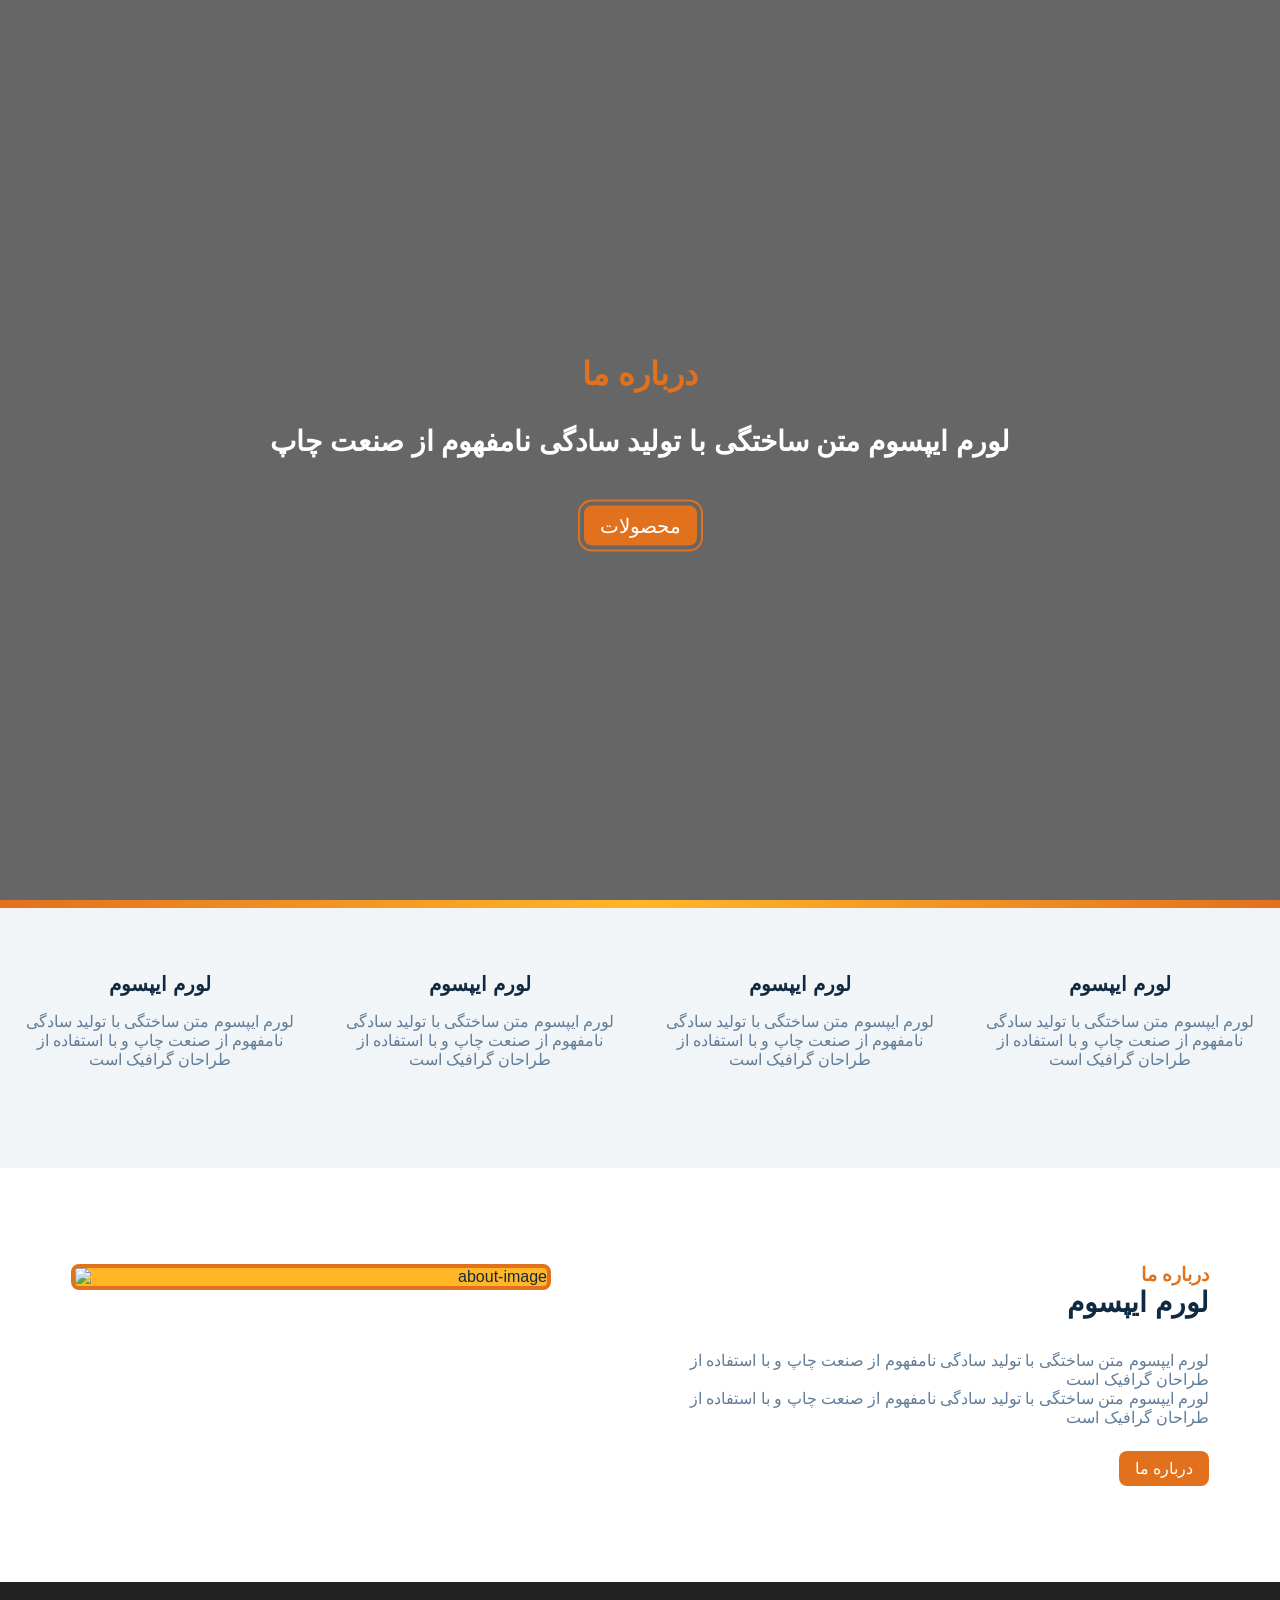
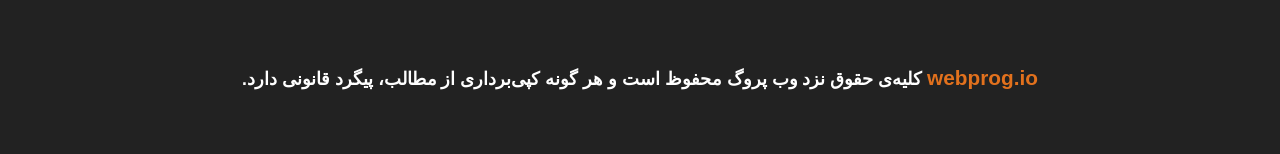
==== about.html @ 93d237e7 "add different pages" ====
<!doctype html>
<html lang="en">
  <head>
    <meta charset="UTF-8" />
    <meta name="viewport" content="width=device-width, initial-scale=1.0" />
    <title>webprog.io || About</title>
    <link rel="stylesheet" href="./css/main.css" />
    <link rel="stylesheet" href="./css/bootstrap-icons.css" />
  </head>

  <body>
    <!-- NAVBAR -->
    <span class="nav-btn" id="nav-btn">
      <i class="bi bi-list-nested"></i>
    </span>

    <nav class="navbar" id="navbar">
      <div class="navbar-header">
        <span class="nav-close" id="nav-close">
          <i class="bi bi-x"> </i>
        </span>
      </div>
      <ul class="navbar-items">
        <li>
          <a href="index.html" class="nav-link">
            <i class="bi bi-house-fill"></i>
            صفحه اصلی
          </a>
        </li>
        <li>
          <a href="about.html" class="nav-link">
            <i class="bi bi-info-circle-fill"></i>
            درباره ما
          </a>
        </li>

        <li>
          <a href="products.html" class="nav-link">
            <i class="bi bi-box-seam-fill"></i>
            محصولات
          </a>
        </li>

        <li>
          <a href="services.html" class="nav-link">
            <i class="bi bi-calendar2-check-fill"></i>

            خدمات
          </a>
        </li>

        <li>
          <a href="contact-us.html" class="nav-link">
            <i class="bi bi-chat-right-dots-fill"></i>
            تماس با ما
          </a>
        </li>
      </ul>
    </nav>
    <!-- END OF NAVBAR -->

    <!-- HEADER -->
    <header class="header">
      <div class="banner">
        <h1>درباره ما</h1>
        <h2>لورم ایپسوم متن ساختگی با تولید سادگی نامفهوم از صنعت چاپ</h2>
        <a href="./products.html" class="btn btn-banner">محصولات</a>
      </div>
    </header>
    <div class="content-divider"></div>
    <!-- END OF HEADER -->

    <!-- FEATURE -->
    <section class="features clearfix">
      <article class="feature">
        <span class="feature-icon">
          <i class="bi bi-x-diamond-fill"></i>
        </span>
        <h4 class="feature-title">لورم ایپسوم</h4>
        <p class="feature-text">
          لورم ایپسوم متن ساختگی با تولید سادگی نامفهوم از صنعت چاپ و با استفاده
          از طراحان گرافیک است
        </p>
      </article>
      <article class="feature">
        <span class="feature-icon">
          <i class="bi bi-symmetry-vertical"></i>
        </span>
        <h4 class="feature-title">لورم ایپسوم</h4>
        <p class="feature-text">
          لورم ایپسوم متن ساختگی با تولید سادگی نامفهوم از صنعت چاپ و با استفاده
          از طراحان گرافیک است
        </p>
      </article>
      <article class="feature">
        <span class="feature-icon">
          <i class="bi bi-subtract"></i>
        </span>
        <h4 class="feature-title">لورم ایپسوم</h4>
        <p class="feature-text">
          لورم ایپسوم متن ساختگی با تولید سادگی نامفهوم از صنعت چاپ و با استفاده
          از طراحان گرافیک است
        </p>
      </article>
      <article class="feature">
        <span class="feature-icon">
          <i class="bi bi-server"></i>
        </span>
        <h4 class="feature-title">لورم ایپسوم</h4>
        <p class="feature-text">
          لورم ایپسوم متن ساختگی با تولید سادگی نامفهوم از صنعت چاپ و با استفاده
          از طراحان گرافیک است
        </p>
      </article>
    </section>
    <!-- END OF FEATURE -->
    <!-- ABOUT -->
    <section class="clearfix section-center">
      <!-- ABOUT IMAGE -->
      <article class="about-img">
        <div class="about-picture-container">
          <img
            class="about-picture"
            src="images/about-bcg.jpg"
            alt="about-image"
          />
        </div>
      </article>
      <!-- ABOUT INFO -->
      <article class="about-info">
        <!-- SECTION TITLE -->
        <div class="section-title">
          <h3>درباره ما</h3>
          <h2>لورم ایپسوم</h2>
        </div>
        <p class="about-text">
          لورم ایپسوم متن ساختگی با تولید سادگی نامفهوم از صنعت چاپ و با استفاده
          از طراحان گرافیک است
        </p>
        <p class="about-text">
          لورم ایپسوم متن ساختگی با تولید سادگی نامفهوم از صنعت چاپ و با استفاده
          از طراحان گرافیک است
        </p>
        <a class="btn about-btn" href="about.html">درباره ما</a>
      </article>
    </section>

    <!-- END OF ABOUT -->

    <!-- FOOTER -->

    <footer class="footer">
      <div class="section-center">
        <div class="social-icons">
          <a class="social-icon" href="#">
            <i class="bi bi-whatsapp"></i>
          </a>

          <a class="social-icon" href="#">
            <i class="bi bi-twitter"></i>
          </a>

          <a class="social-icon" href="#">
            <i class="bi bi-instagram"></i>
          </a>
        </div>

        <h4 class="footer-text">
          <span class="company">webprog.io</span>
          کلیه‌ی حقوق نزد وب پروگ محفوظ است و هر گونه کپی‌برداری از مطالب، پیگرد
          قانونی دارد.
        </h4>
      </div>
    </footer>

    <!-- END OF FOOTER -->

    <script src="./js/app.js"></script>
  </body>
</html>
---- css/main.css ----
* {
    margin: 0;
    padding: 0;
    box-sizing: border-box;
}

/*
 * FONTS 
 */

@font-face {
    font-family: "vazir";
    src:
        url("../fonts/vazir/Vazir-FD-WOL.woff2.woff") format("woff2"),
        url("../fonts/vazir/Vazir-FD-WOL.woff") format("woff"),
        url("../fonts/vazir/Vazir-FD-WOL.ttf") format("truetype");
}

/*
 * VARIABLES
*/

:root {
    --clr-primary: #e2711d;
    --clr-primary-light: #ffb627;
    --clr-grey-1: #102a42;
    --clr-grey-5: #617d98;
    --clr-grey-10: #f1f5f8;
    --clr-white: #fff;
    --ff-primary: "vazir", sans-serif;
    --radius: 0.5rem;
    --transition: all 0.3s linear;
    --radius: 0.5rem;
}

body {
    font-family: var(--ff-primary);
    background: var(--clr-white);
    color: var(--clr-grey-1);
    text-align: right;
    font-size: 1rem;
    /* direction: rtl; */
}

a {
    text-decoration: none;
}

h1 {
    font-size: 1.75rem;
}

h2 {
    font-size: 1.5rem;
}

h4 {
    font-size: 1rem;
}

img {
    display: block;
    width: 100%;
}

@media screen and (min-width: 800px) {
    h1 {
        font-size: 2rem;
    }

    h2 {
        font-size: 1.75rem;
    }

    h4 {
        font-size: 1.25rem;
    }
}

.btn {
    background: var(--clr-primary);
    padding: 0.5rem 1rem;
    border-radius: var(--radius);
    color: var(--clr-white);
    display: inline-block;
}

.btn:hover {
    background: var(--clr-primary-light);
    color: var(--clr-primary);
    transition: var(--transition);
}

.clearfix::after,
.clearfix::before {
    content: "";
    clear: both;
    display: block;
}

.section-center {
    padding: 4rem 0;
    width: 85vw;
    margin: 0 auto;
    max-width: 1170px;
}

@media screen and (min-width: 992px) {
    .section-center {
        width: 95vw;
        padding: 4rem 1rem;
    }
}

.section-title h3 {
    color: var(--clr-primary);
}

.section-title {
    margin-bottom: 2rem;
}


/* ANIMATIONS */
@keyframes bounce {
    0%{
        transform: scale(1);
    }

    50%{
        transform: scale(2);
    }

    100%{
        transform: scale(1);
    }
}

@keyframes slideFromTop {
    0% {
        transform: translateY(-100px);
        opacity: 0;
    }

    100% {
        transform: translateY(0);
        opacity: 1;
    }
}

@keyframes slideFromBottom{
    0% {
        transform: translateY(100px);
        opacity: 0;
    }

    100% {
        transform: translateY(0);
        opacity: 1;
    }
}


/* NAVBAR */

.nav-btn {
    font-size: 1.5rem;
    color: var(--clr-primary);
    position: fixed;
    top: 5%;
    right: 5%;
    z-index: 1;
    cursor: pointer;
    animation: bounce 2s ease infinite;
}

.navbar {
    position: fixed;
    top: 0;
    right: 0;
    background: var(--clr-grey-10);
    z-index: 2;
    height: 100%;
    width: 100%;
    transform: translateX(100%);
    transition: var(--transition);
}


.showNav {
    transform: translateX(0);
}

@media screen and (min-width: 768px) {
    .navbar {
        width: 30vw;
        max-width: 20rem;
    }
}

.navbar-header {
    text-align: left;
}

.nav-close {
   font-size: 2.5rem; 
   color: #f29c9c;
   cursor: pointer;
   transition: var(--transition);

}

.nav-close:hover {
    color: #bb2525;
}

.navbar-items {
    list-style-type: none;
    direction: rtl;
}

.nav-link {
    display: block;
    padding: 0.5rem 1rem;
    font-size: 1.1rem;
    color: var(--clr-grey-5);
    transition: var(--transition);
}

.nav-link:hover {
    background: var(--clr-primary-light);
    border-right: 0.5rem solid var(--clr-primary);
    padding-right: 1.5rem;
    color: var(--clr-primary);

}

.nav-link i {
    font-size: 1.4rem;
    margin-left: 0.3rem;
}


/* HEADER */

header {
    height: 100vh;
    background:
        linear-gradient(rgba(0, 0, 0, 0.6), rgba(0, 0, 0, 0.6)),
        url(../images/header.jpg) center/cover no-repeat fixed;
    position: relative;
}

.banner {
    width: 100%;
    position: absolute;
    top: 50%;
    left: 50%;
    color: white;
    transform: translate(-50%, -50%);
    text-align: center;
}

.banner h1 {
    color: var(--clr-primary);
    margin-bottom: 2rem;
    animation: slideFromTop 2s ease-in-out;
}

.banner h2 {
    color: var(--clr-white);
    margin-bottom: 3rem;
    animation: slideFromBottom 2s ease-in-out;
}

.btn-banner {
    font-size: 1.25rem;
    outline: 0.125rem solid var(--clr-primary);
    outline-offset: 0.25rem;
    animation: slideFromBottom 2s linear;
}

/* CONTENT DIVIDER */

.content-divider {
    height: 0.5rem;
    background: linear-gradient(to left,
            var(--clr-primary),
            var(--clr-primary-light),
            var(--clr-primary));
}

/* FEATURES */

.features {
    background: var(--clr-grey-10);
}

.feature {
    height: 260px;
    text-align: center;
    padding: 2.5rem 0;
    transition: var(--transition);
}

.feature:hover {
    background: var(--clr-white);
    box-shadow: 0 2px 0 var(--clr-primary);
}

.feature:hover .feature-icon {
    transform: translateY(-5px);
}

.feature-icon {
    font-size: 2rem;
    color: var(--clr-primary);
    margin-bottom: 1.25rem;
    display: inline-block;
    transition: var(--transition);
}

.feature-title {
    margin-bottom: 1rem;
}

.feature-text {
    color: var(--clr-grey-5);
    max-width: 17rem;
    margin: 0 auto;
}

@media screen and (min-width: 576px) {
    .feature {
        float: right;
        width: 50%;
    }
}

@media screen and (min-width: 1200px) {
    .feature {
        float: right;
        width: 25%;
    }
}

.about-img,
.about-info {
    padding: 2rem 0;
}

.about-picture-container {
    background: var(--clr-primary-light);
    max-width: 30rem;
    border: 0.3rem solid var(--clr-primary);
    border-radius: var(--radius);
    overflow: hidden;
}

.about-picture {
    transition: var(--transition);
}

.about-picture-container:hover .about-picture {
    transform: scale(1.2);
    opacity: 0.5;
}

.about-text {
    color: var(--clr-grey-5);
}

.about-btn {
    margin-top: 1.5rem;
}

@media screen and (min-width: 992px) {
    .about-img {
        float: left;
        width: 50%;
    }

    .about-info {
        float: right;
        width: 50%;
    }
}

/* PRODUCTS */

.products {
    background: var(--clr-grey-10);
}

.products article {
    padding: 2rem 0;
}

.product-text {
    color: var(--clr-grey-5);
    max-width: 26rem;
    margin-left: auto;
}

.btn-products {
    margin-top: 1.5rem;
}

.product-cards .product {
    margin-bottom: 2rem;
}

.products-img {
    border-radius: var(--radius);
    margin-bottom: 1rem;
    height: 17rem;
    object-fit: cover;
}

.product-price {
    color: var(--clr-primary);
    direction: rtl;
}

@media screen and (min-width: 768px) {
    .product {
        float: right;
        width: 50%;
        padding-left: 2rem;
    }
}

@media screen and (min-width: 992px) {
    .product {
        width: 33.33%;
    }
}

@media screen and (min-width: 1200px) {
    .products-info {
        float: right;
        width: 30%;
    }

    .products-cards {
        float: left;
        width: 70%;
    }

    .product {
        margin-bottom: 0;
        padding-left: 0;
        padding-right: 2rem;
    }
}

/* SERVICES */

.services-title {
    text-align: center;
}

.service-card {
    background: var(--clr-grey-10);
    margin: 2rem 0;
    border-radius: var(--radius);
    box-shadow: 0 5px 15px rgba(0, 0, 0, 0.1);
    transition: var(--transition);
}

.service-card:hover {
    box-shadow: 0 5px 15px rgba(0, 0, 0, 0.2);
    transform: scale(1.02);
}

.service-img {
    height: 17rem;
    object-fit: cover;
    border-top-left-radius: var(--radius);
    border-top-right-radius: var(--radius);
}

.service-info {
    text-align: center;
    padding: 3rem 1rem 2.5rem 1rem;
}

.service-info p {
    color: var(--clr-grey-5);
    max-width: 20rem;
    margin: 1rem auto;
}

@media screen and (min-width: 768px) {
    .service-card {
        float: right;
        width: 45%;
        margin-left: 5%;
    }
}

@media screen and (min-width: 992px) {
    .service-card {
        width: 30%;
        margin-left: 3.33%;
    }
}

.service-img-container {
    position: relative;
}

.service-icon {
    position: absolute;
    left: 50%;
    bottom: 0;
    font-size: 1.75rem;
    color: var(--clr-primary);
    transform: translate(-50%, 50%);
    background: var(--clr-primary-light);
    padding: 0.5rem 0.7rem 0.1rem 0.7rem;
    border-radius: 50%;
    border: 0.375rem solid var(--clr-white);
}

/* CONTACT US */

.contact {
    background: var(--clr-grey-10);
}

.contact article {
    margin: 1rem 0;
}

.contact-item {
    margin-bottom: 1.7rem;
}

.contact-title {
    color: var(--clr-primary);
    font-weight: 400;
    direction: rtl;
}

.contact-text {
    font-size: 1.1rem;
}

.contact-form {
    background: var(--clr-white);
    border-radius: var(--radius);
    text-align: center;
    box-shadow: 0 5px 15px rgba(0, 0, 0, 0.1);
    transition: var(--transition);
    max-width: 35rem;
}

.contact-form:hover {
    box-shadow: 0 5px 15px rgba(0, 0, 0, 0.2);
}

.contact-form h3 {
    color: var(--clr-grey-5);
    padding-top: 1.25rem;
}

.form-group {
    padding: 1rem 1.5rem;
}

.form-control {
    display: block;
    width: 100%;
    margin: 1.25rem;
    padding: 0.75rem 1rem;
    border: none;
    background: var(--clr-grey-10);
    border-radius: var(--radius);
    direction: rtl;
}

.form-control::placeholder {
    font-family: var(--ff-primary);
    color: var(--clr-grey-1);
}

.submit-btn {
    display: block;
    width: 100%;
    padding: 1rem;
    border: none;
    font-family: var(--ff-primary);
}

@media screen and (min-width: 992px) {
    .contact article {
        float: right;
        width: 50%;
    }
}

/* FOOTER */

.footer {
    background: #222;
    text-align: center;
    color: var(--clr-white);
}

.social-icon {
    color: var(--clr-white);
    font-size: 1.5rem;
    margin-bottom: 1rem;
    display: inline-block;
    margin-right: 1rem;
    transition: var(--transition);
}

.social-icon:hover {
    color: var(--clr-primary);
}

.footer-text {
    font-size: 1.1rem;
    direction: rtl;
}

.company {
    color: var(--clr-primary);
    font-size: 1.3rem;
}
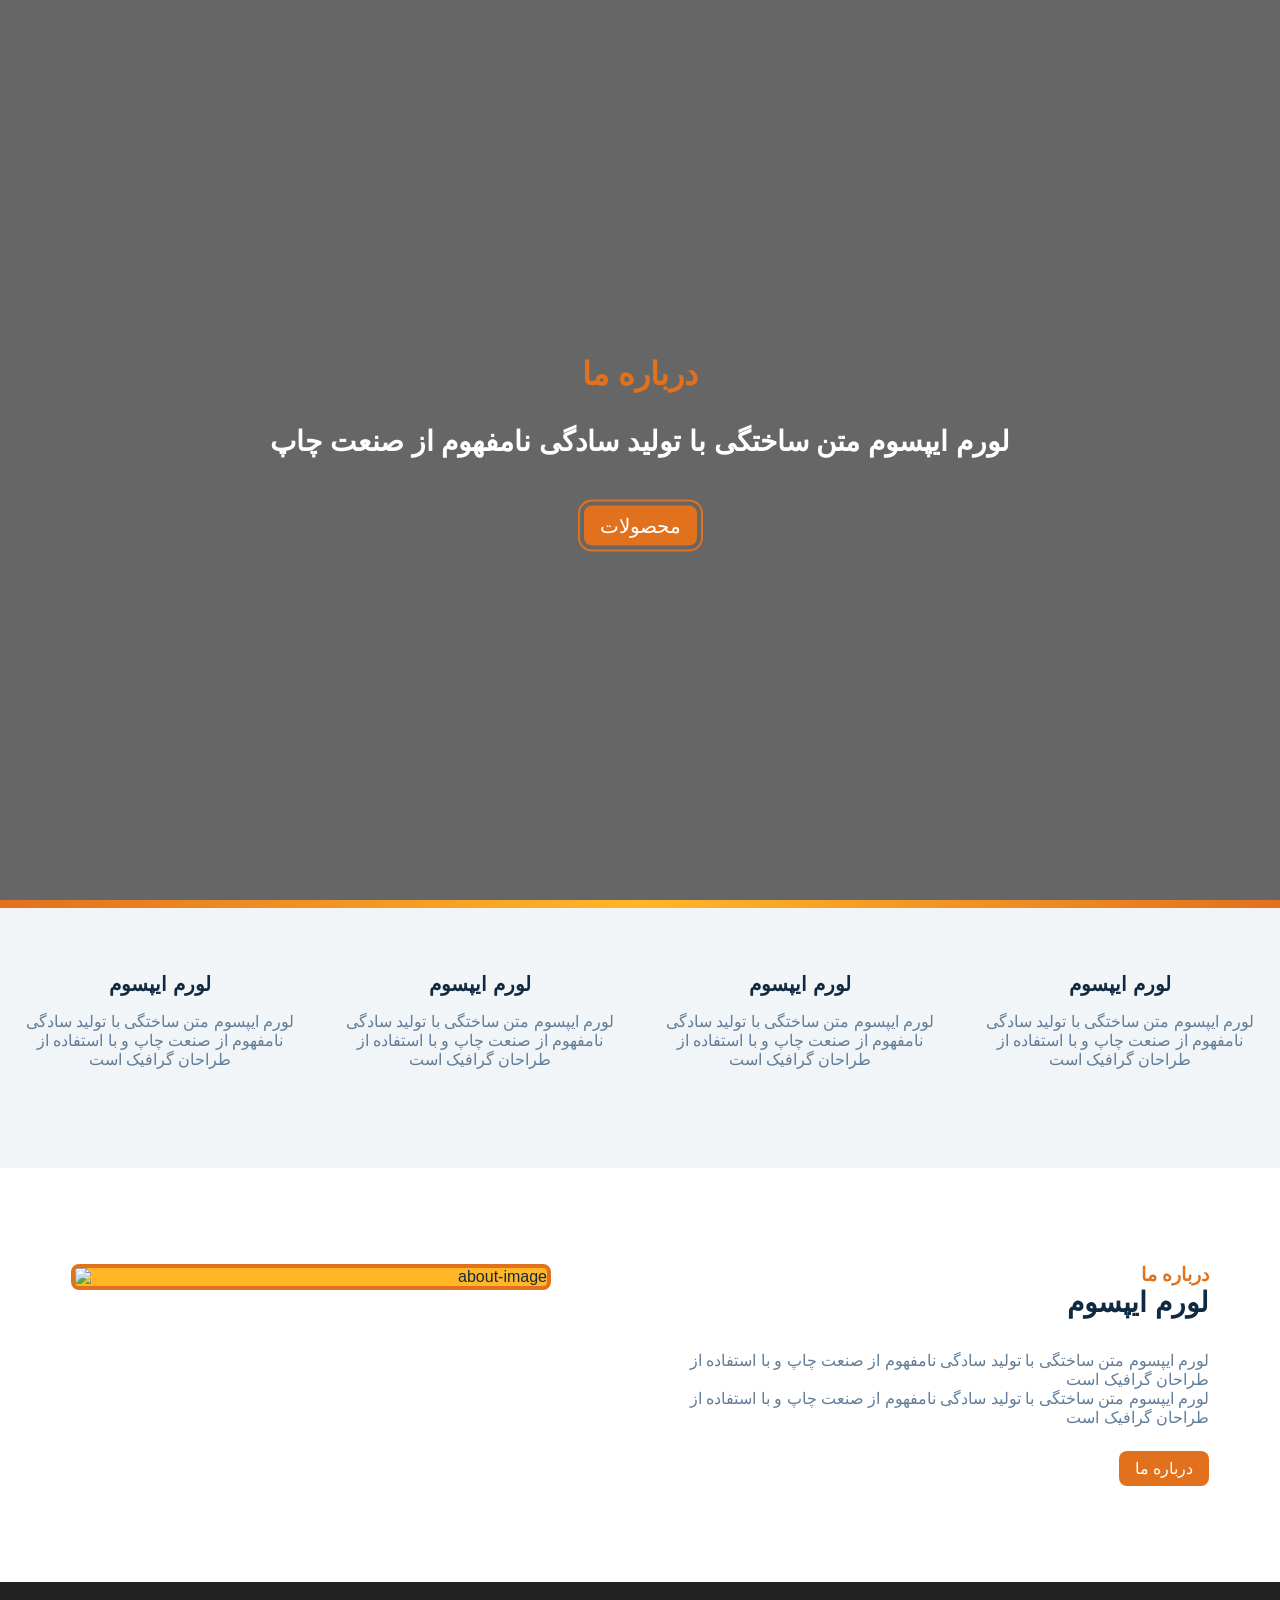
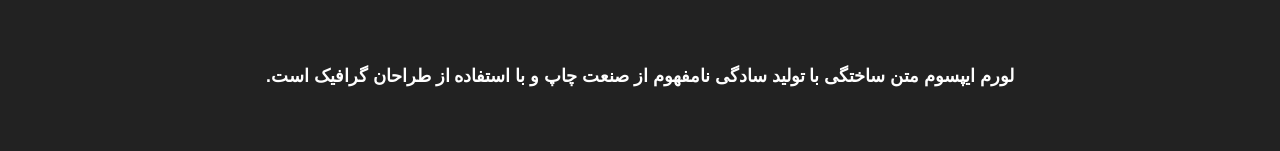
==== commit 07cf7dc2: "edit footer" ====
--- a/about.html
+++ b/about.html
@@ -166,9 +166,8 @@
         </div>
 
         <h4 class="footer-text">
-          <span class="company">webprog.io</span>
-          کلیه‌ی حقوق نزد وب پروگ محفوظ است و هر گونه کپی‌برداری از مطالب، پیگرد
-          قانونی دارد.
+          لورم ایپسوم متن ساختگی با تولید سادگی نامفهوم از صنعت چاپ و با استفاده
+          از طراحان گرافیک است.
         </h4>
       </div>
     </footer>
--- a/css/main.css
+++ b/css/main.css
@@ -626,7 +626,3 @@
     direction: rtl;
 }
 
-.company {
-    color: var(--clr-primary);
-    font-size: 1.3rem;
-}
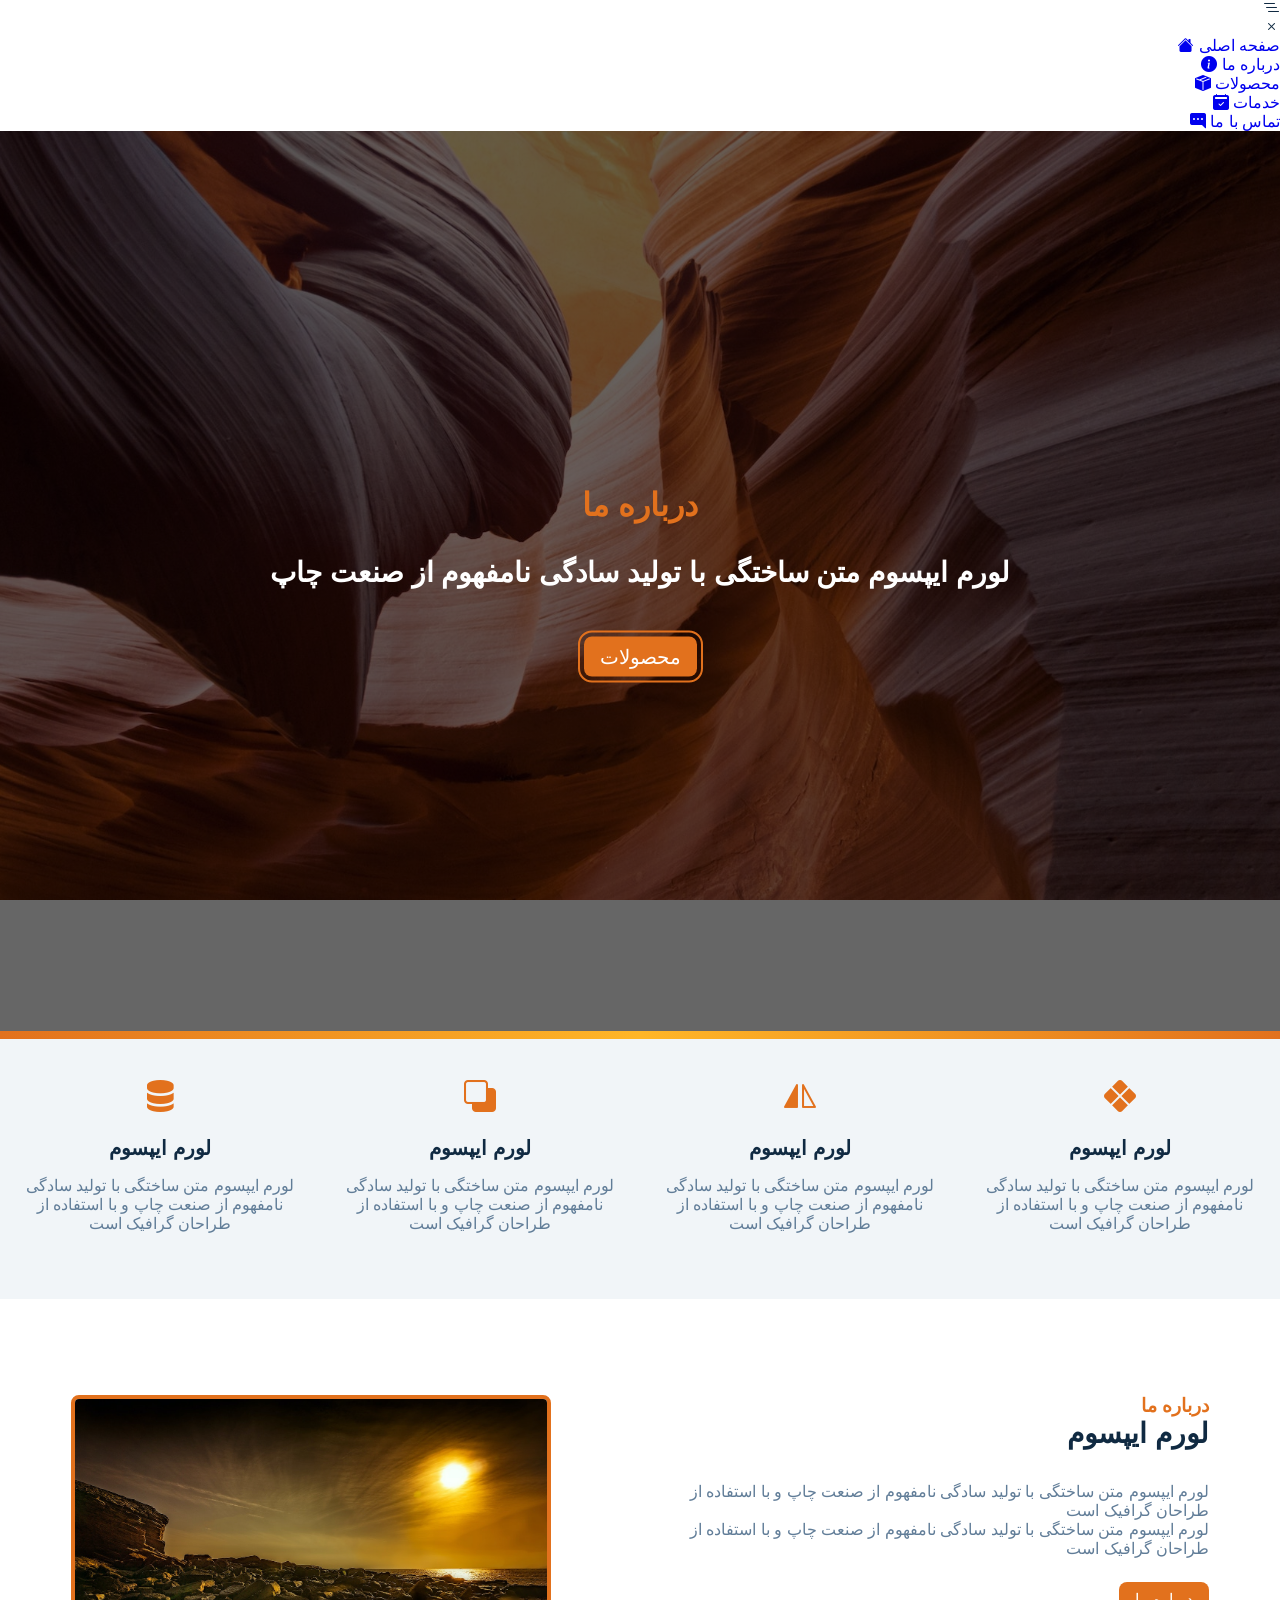
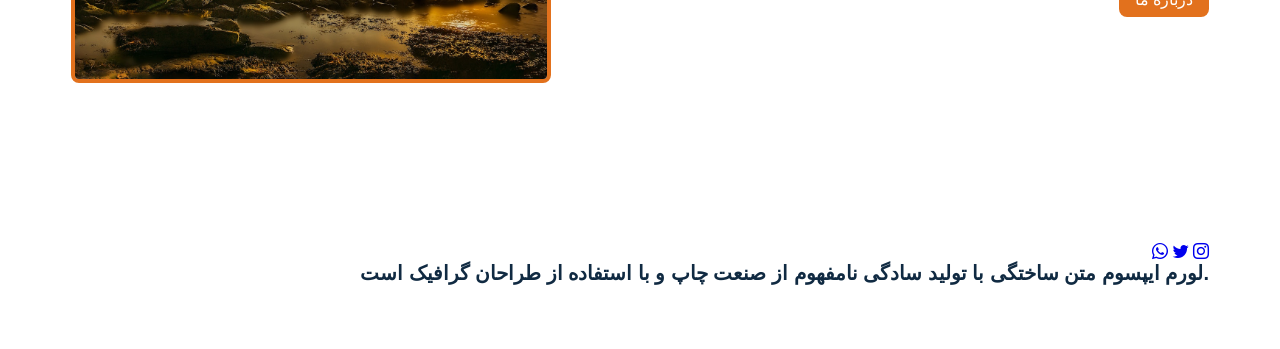
==== commit b5be57a4: "edit titles" ====
--- a/about.html
+++ b/about.html
@@ -3,7 +3,7 @@
   <head>
     <meta charset="UTF-8" />
     <meta name="viewport" content="width=device-width, initial-scale=1.0" />
-    <title>webprog.io || About</title>
+    <title>About</title>
     <link rel="stylesheet" href="./css/main.css" />
     <link rel="stylesheet" href="./css/bootstrap-icons.css" />
   </head>
--- a/css/main.css
+++ b/css/main.css
@@ -12,8 +12,8 @@
     font-family: "vazir";
     src:
         url("../fonts/vazir/Vazir-FD-WOL.woff2.woff") format("woff2"),
-        url("../fonts/vazir/Vazir-FD-WOL.woff") format("woff"),
-        url("../fonts/vazir/Vazir-FD-WOL.ttf") format("truetype");
+        url ("../fonts/vazir/Vazir-FD-WOL.woff") format("woff"),
+        url ("../fonts/vazir/Vazir-FD-WOL.ttf") format("ttf");
 }
 
 /*
@@ -120,127 +120,6 @@
     margin-bottom: 2rem;
 }
 
-
-/* ANIMATIONS */
-@keyframes bounce {
-    0%{
-        transform: scale(1);
-    }
-
-    50%{
-        transform: scale(2);
-    }
-
-    100%{
-        transform: scale(1);
-    }
-}
-
-@keyframes slideFromTop {
-    0% {
-        transform: translateY(-100px);
-        opacity: 0;
-    }
-
-    100% {
-        transform: translateY(0);
-        opacity: 1;
-    }
-}
-
-@keyframes slideFromBottom{
-    0% {
-        transform: translateY(100px);
-        opacity: 0;
-    }
-
-    100% {
-        transform: translateY(0);
-        opacity: 1;
-    }
-}
-
-
-/* NAVBAR */
-
-.nav-btn {
-    font-size: 1.5rem;
-    color: var(--clr-primary);
-    position: fixed;
-    top: 5%;
-    right: 5%;
-    z-index: 1;
-    cursor: pointer;
-    animation: bounce 2s ease infinite;
-}
-
-.navbar {
-    position: fixed;
-    top: 0;
-    right: 0;
-    background: var(--clr-grey-10);
-    z-index: 2;
-    height: 100%;
-    width: 100%;
-    transform: translateX(100%);
-    transition: var(--transition);
-}
-
-
-.showNav {
-    transform: translateX(0);
-}
-
-@media screen and (min-width: 768px) {
-    .navbar {
-        width: 30vw;
-        max-width: 20rem;
-    }
-}
-
-.navbar-header {
-    text-align: left;
-}
-
-.nav-close {
-   font-size: 2.5rem; 
-   color: #f29c9c;
-   cursor: pointer;
-   transition: var(--transition);
-
-}
-
-.nav-close:hover {
-    color: #bb2525;
-}
-
-.navbar-items {
-    list-style-type: none;
-    direction: rtl;
-}
-
-.nav-link {
-    display: block;
-    padding: 0.5rem 1rem;
-    font-size: 1.1rem;
-    color: var(--clr-grey-5);
-    transition: var(--transition);
-}
-
-.nav-link:hover {
-    background: var(--clr-primary-light);
-    border-right: 0.5rem solid var(--clr-primary);
-    padding-right: 1.5rem;
-    color: var(--clr-primary);
-
-}
-
-.nav-link i {
-    font-size: 1.4rem;
-    margin-left: 0.3rem;
-}
-
-
 /* HEADER */
 
 header {
@@ -264,20 +143,17 @@
 .banner h1 {
     color: var(--clr-primary);
     margin-bottom: 2rem;
-    animation: slideFromTop 2s ease-in-out;
 }
 
 .banner h2 {
     color: var(--clr-white);
     margin-bottom: 3rem;
-    animation: slideFromBottom 2s ease-in-out;
 }
 
 .btn-banner {
     font-size: 1.25rem;
     outline: 0.125rem solid var(--clr-primary);
     outline-offset: 0.25rem;
-    animation: slideFromBottom 2s linear;
 }
 
 /* CONTENT DIVIDER */
@@ -453,176 +329,3 @@
         padding-right: 2rem;
     }
 }
-
-/* SERVICES */
-
-.services-title {
-    text-align: center;
-}
-
-.service-card {
-    background: var(--clr-grey-10);
-    margin: 2rem 0;
-    border-radius: var(--radius);
-    box-shadow: 0 5px 15px rgba(0, 0, 0, 0.1);
-    transition: var(--transition);
-}
-
-.service-card:hover {
-    box-shadow: 0 5px 15px rgba(0, 0, 0, 0.2);
-    transform: scale(1.02);
-}
-
-.service-img {
-    height: 17rem;
-    object-fit: cover;
-    border-top-left-radius: var(--radius);
-    border-top-right-radius: var(--radius);
-}
-
-.service-info {
-    text-align: center;
-    padding: 3rem 1rem 2.5rem 1rem;
-}
-
-.service-info p {
-    color: var(--clr-grey-5);
-    max-width: 20rem;
-    margin: 1rem auto;
-}
-
-@media screen and (min-width: 768px) {
-    .service-card {
-        float: right;
-        width: 45%;
-        margin-left: 5%;
-    }
-}
-
-@media screen and (min-width: 992px) {
-    .service-card {
-        width: 30%;
-        margin-left: 3.33%;
-    }
-}
-
-.service-img-container {
-    position: relative;
-}
-
-.service-icon {
-    position: absolute;
-    left: 50%;
-    bottom: 0;
-    font-size: 1.75rem;
-    color: var(--clr-primary);
-    transform: translate(-50%, 50%);
-    background: var(--clr-primary-light);
-    padding: 0.5rem 0.7rem 0.1rem 0.7rem;
-    border-radius: 50%;
-    border: 0.375rem solid var(--clr-white);
-}
-
-/* CONTACT US */
-
-.contact {
-    background: var(--clr-grey-10);
-}
-
-.contact article {
-    margin: 1rem 0;
-}
-
-.contact-item {
-    margin-bottom: 1.7rem;
-}
-
-.contact-title {
-    color: var(--clr-primary);
-    font-weight: 400;
-    direction: rtl;
-}
-
-.contact-text {
-    font-size: 1.1rem;
-}
-
-.contact-form {
-    background: var(--clr-white);
-    border-radius: var(--radius);
-    text-align: center;
-    box-shadow: 0 5px 15px rgba(0, 0, 0, 0.1);
-    transition: var(--transition);
-    max-width: 35rem;
-}
-
-.contact-form:hover {
-    box-shadow: 0 5px 15px rgba(0, 0, 0, 0.2);
-}
-
-.contact-form h3 {
-    color: var(--clr-grey-5);
-    padding-top: 1.25rem;
-}
-
-.form-group {
-    padding: 1rem 1.5rem;
-}
-
-.form-control {
-    display: block;
-    width: 100%;
-    margin: 1.25rem;
-    padding: 0.75rem 1rem;
-    border: none;
-    background: var(--clr-grey-10);
-    border-radius: var(--radius);
-    direction: rtl;
-}
-
-.form-control::placeholder {
-    font-family: var(--ff-primary);
-    color: var(--clr-grey-1);
-}
-
-.submit-btn {
-    display: block;
-    width: 100%;
-    padding: 1rem;
-    border: none;
-    font-family: var(--ff-primary);
-}
-
-@media screen and (min-width: 992px) {
-    .contact article {
-        float: right;
-        width: 50%;
-    }
-}
-
-/* FOOTER */
-
-.footer {
-    background: #222;
-    text-align: center;
-    color: var(--clr-white);
-}
-
-.social-icon {
-    color: var(--clr-white);
-    font-size: 1.5rem;
-    margin-bottom: 1rem;
-    display: inline-block;
-    margin-right: 1rem;
-    transition: var(--transition);
-}
-
-.social-icon:hover {
-    color: var(--clr-primary);
-}
-
-.footer-text {
-    font-size: 1.1rem;
-    direction: rtl;
-}
-
